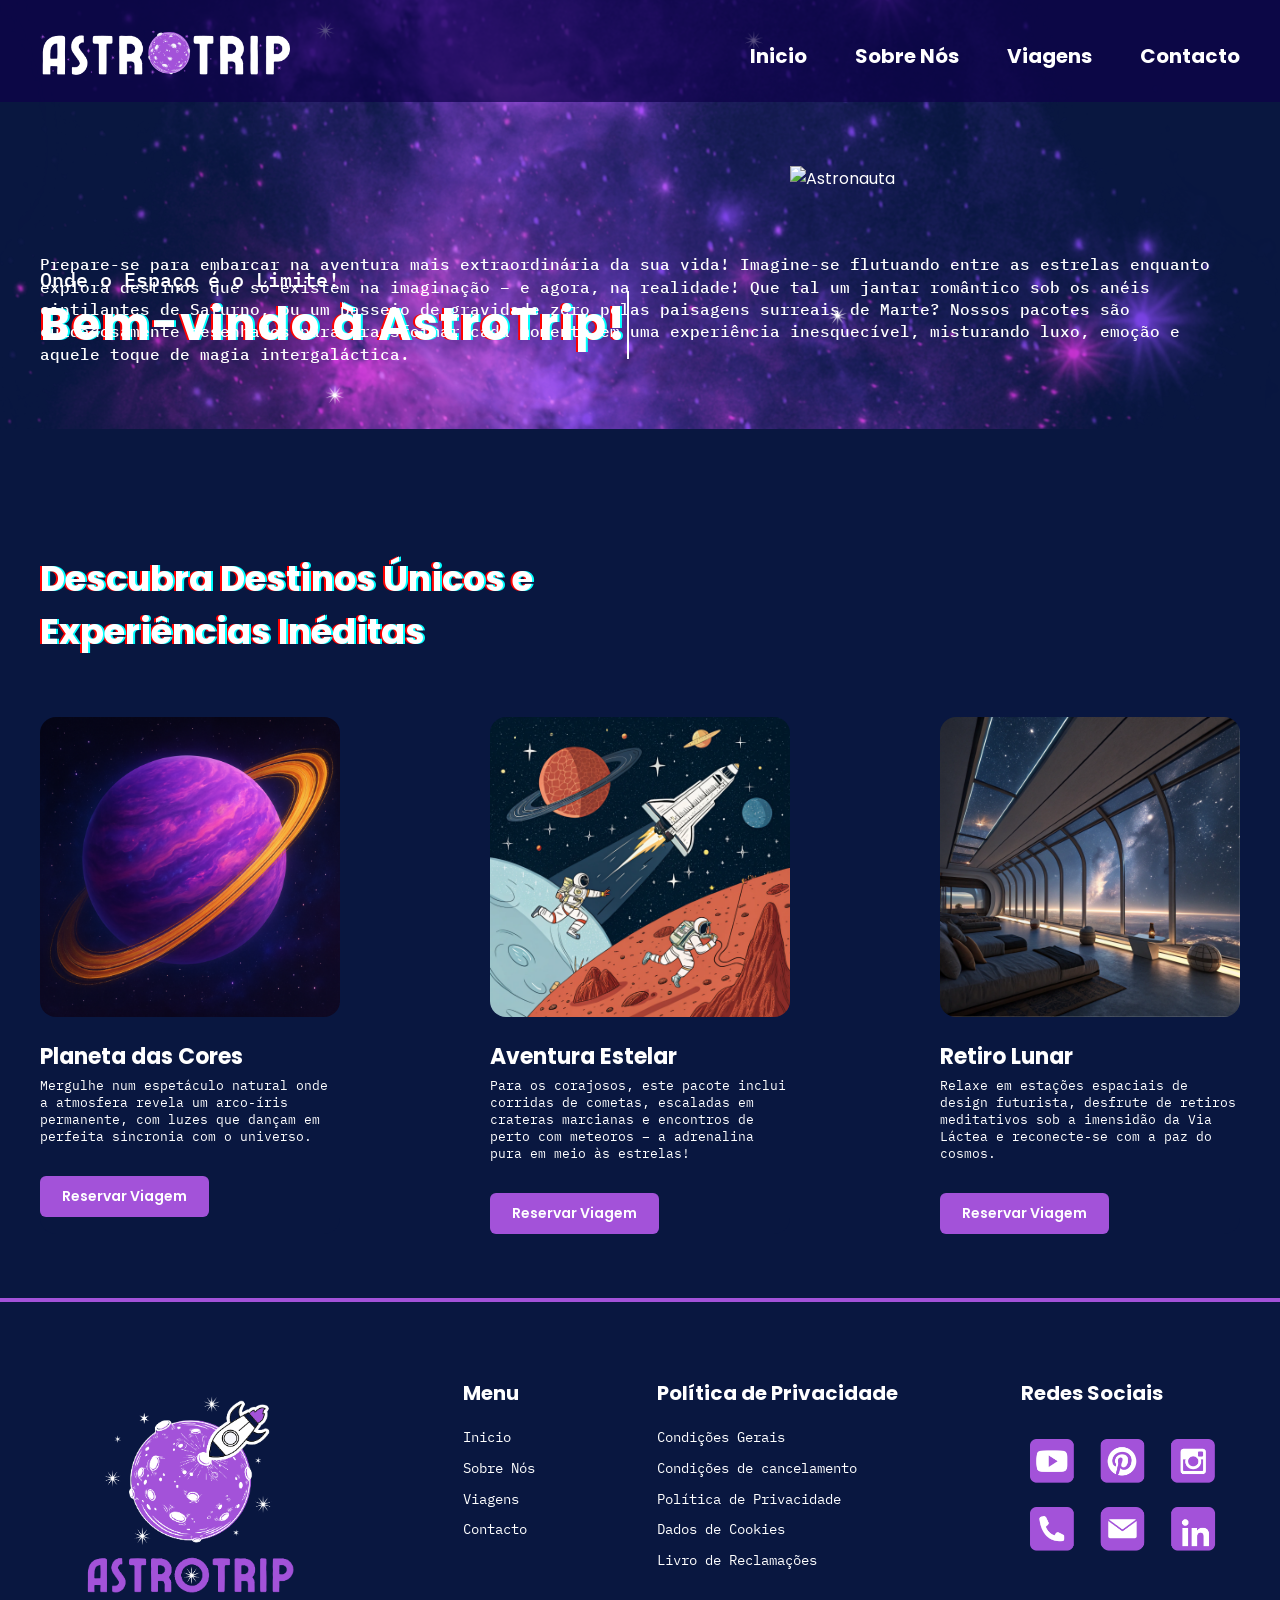
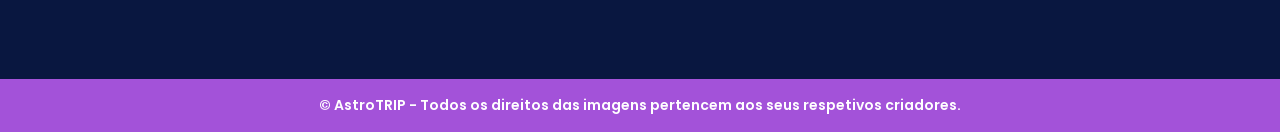
==== index.html @ b3aeba8a "AtroTrip - IEFP" ====
<!DOCTYPE html>
<html lang="pt">
<head>
  <meta charset="UTF-8">
  <meta name="viewport" content="width=device-width, initial-scale=1.0">
  <meta http-equiv="refresh" content="30">

  <meta name="description" content="Explore o universo com nossas viagens espaciais exclusivas. Jante sob os anéis de Saturno, flutue em Marte e viva experiências intergalácticas inesquecíveis!">
  <meta name="keywords" content="viagens espaciais, turismo espacial, exploração espacial, aventura intergaláctica, luxo no espaço, pacotes para Marte, jantar em Saturno">
  <meta name="author" content="AstroTrip">
  <meta name="robots" content="index, follow">

  <title>AstroTrip</title>
  <link rel="stylesheet" href="styles.css">
  <link href="https://fonts.googleapis.com/css2?family=IBM+Plex+Mono:wght@100;200;300;400;500;600;700&family=Poppins:wght@100;200;300;400;500;600;700;800;900&display=swap" rel="stylesheet">
  <link rel="icon" href="Imagens/" type="image/fa" >

</head>
<body>  
  <section class="background-fundo">
  <header>
    <section class="navegacao-inicio">
       <div>
      <a href="index.html" target="_self" rel="noopener noreferrer"><img class="logo" src="Imagens/Logo-Inicio.png" alt="AstroTrip"></div></a>
    <nav class="navegacao">
        <ul>
          <li><a href="index.html">Inicio</a></li>
          <li><a href="sobre-nos.html">Sobre Nós</a></li>
          <li><a href="viagens.html">Viagens</a></li>
          <li><a href="contactos.html">Contacto</a></li>
      </ul>
    </nav></section>
  </header>
    <section class="conteudo" id="sobre-nos">
      <div class="conteudo-texto">
        <p class="sub">Onde o Espaço é o Limite!</p>
        <h1 class="titulo">Bem-vindo à AstroTrip!</h1>
      </div>
      <img src="Imagens/astronauta.png" alt="Astronauta">
      <p class="texto1">Prepare-se para embarcar na aventura mais extraordinária da sua vida! Imagine-se flutuando entre as estrelas enquanto explora destinos que só existem na imaginação – e agora, na realidade! Que tal um jantar romântico sob os anéis cintilantes de Saturno, ou um passeio de gravidade zero pelas paisagens surreais de Marte? Nossos pacotes são cuidadosamente desenhados para transformar cada momento em uma experiência inesquecível, misturando luxo, emoção e aquele toque de magia intergaláctica.</p>
    </section>
</section>   
    <section class="seccao-viagens" id="viagens">
      <h2 class="titulo-viagens">Descubra Destinos Únicos e <br> Experiências Inéditas</h2>
      <div class="destinos">
        <div>
          <img src="Imagens/planetacores.png" alt="Planeta das Cores">
          <h3>Planeta das Cores</h3>
          <p>Mergulhe num espetáculo natural onde a atmosfera revela um arco-íris permanente, com luzes que dançam em perfeita sincronia com o universo.</p>
          <a href="viagens.html#planeta-das-cores"><button class="btn-personalizado">Reservar Viagem</button></a>        </div>
        <div>
          <img src="Imagens/Aventura Estelar.png" alt="Aventura Estelar">
          <h3>Aventura Estelar</h3>
          <p>Para os corajosos, este pacote inclui corridas de cometas, escaladas em crateras marcianas e encontros de perto com meteoros – a adrenalina pura em meio às estrelas!</p>
          <a href="viagens.html#aventura-estelar"><button class="btn-personalizado">Reservar Viagem</button></a>        </div>
        <div>
          <img src="Imagens/Retiro Lunar.png" alt="Retiro Lunar">
          <h3>Retiro Lunar</h3>
          <p>Relaxe em estações espaciais de design futurista, desfrute de retiros meditativos sob a imensidão da Via Láctea e reconecte-se com a paz do cosmos.</p>
          <a href="viagens.html#retiro-lunar"><button class="btn-personalizado">Reservar Viagem</button></a>
        </div>
      </div>
    </section>
    <div class="footer-copy-divider"></div>
  <footer id="contacto">
    <div class="footer-logo">  
      <a href="inicio.html"> <img src="Imagens/LOGO ASTROTRIP.png" alt="AstroTRIP"></a></div>
    <div class="footer-column">
      <h4>Menu</h4>
      <ul>
        <li><a href="index.html">Inicio</a></li>
        <li><a href="sobre-nos.html">Sobre Nós</a></li>
        <li><a href="viagens.html">Viagens</a></li>
        <li><a href="contactos.html">Contacto</a></li>
      </ul>
    </div>
    <div class="footer-column">
      <h4>Política de Privacidade</h4>
      <ul>
        <li><a href="#">Condições Gerais</a></li>
        <li><a href="#">Condições de cancelamento</a></li>
        <li><a href="#">Política de Privacidade</a></li>
        <li><a href="#">Dados de Cookies</a></li>
        <li><a href="#">Livro de Reclamações</a></li>
      </ul>
    </div>
    <div class="footer-column">
      <h4>Redes Sociais</h4>
      <div class="footer-social">
        <a href="#"><img class="icones" src="Imagens/icones.png" alt=""></a>
      </div>
    </div>
  </footer>

  <div class="footer-copy">
    © AstroTRIP - Todos os direitos das imagens pertencem aos seus respetivos criadores.  </div>
</body>
</html>
---- styles.css ----
body {
    margin: 0;
    font-family: 'Poppins', sans-serif;
    background-color: #091740;
    color: #fff;
    margin: 0 auto;
  }

  header {
    background-color: rgba(13, 1, 73, 0.7);
  }

  .header-roxo {
    background-color: #a352d984;
  }

  .header-sobre-nos {
    background-color: #091740;
  }

  .navegacao-inicio {
    padding-top: 30px;
    display: flex;
    justify-content: space-between;
    align-items: center;
    width: 100%;
    max-width: 1200px;
    margin: 0 auto;
    padding-bottom: 20px;
  }

  #viagens {
    padding-top: 30px;
    display: block;
    justify-content: space-between;
    align-items: center;
    width: 100%;
    max-width: 1200px;
    margin: 0 auto;
    padding: 4rem 2rem;
  }

  #contacto  { 
   max-width: 1200px;}
  
  .logo {
width: 250px;
  }

  .background-fundo{ 
    background-image: url(Imagens/estrelas2.png);
    width: 100%;
    background-size: cover;
background-position: center;
  }
  
  .navegacao {
    align-self: center;}
  
  .navegacao ul {
    list-style: none;
    display: flex;
    gap: 3rem;
    margin: 0;
    padding: 0;
  }
  
  .navegacao a {
    font-size: 20px;
    color: #fff;
    font-weight: bold;
    text-decoration: none;
  }

  .navegacao ul li a:hover {
    color: #a352d9;
    font-weight: bolder;
  }

  .titulo {
    text-shadow:
    2px 0 cyan,
   -2px 0 red;
    overflow: hidden;
    border-right: 2px solid #fff; 
    white-space: nowrap;
    margin: 0 auto;
    letter-spacing: 2px;
    animation: typing 3s steps(25, end), blink 0.75s step-end infinite;
    font-size: 48px;
    color: white;
    font-weight: bold;
    width: fit-content;
  }
  
  @keyframes typing {
    from { width: 0; }
    to { width: 100%; }
  }
  
  @keyframes blink {
    50% { border-color: transparent; }
  }
  

  .sub{
    font-size: 20px;
    line-height: 1.1;
    padding: 0px;
    margin: 0px;
    color: #fff;
    font-family: 'IBM Plex Mono', monospace;
    font-weight: 500;
  }
  
  .conteudo {
    max-width: 1200px;
    margin: 0 auto;
    background: url('bg-galaxia.jpg') no-repeat center center;
    background-size: cover;
    text-align: left;
    padding: 4rem 2rem;
    display: flex;
    align-items: center;
    justify-content: space-between;
    gap: 2rem;
    flex-wrap: wrap;
  }
  
  .conteudo-texto {
    display: flex;
    flex-direction: column;
    justify-content: flex-end;
    max-width: 600px;
  }
  
  .conteudo h1 {
    font-size: 45px;
    margin: 0px;
    font-weight: bold;
    color: white;
    margin-bottom: -180px !important;
  }

  .texto1{
    line-height: 1.4;
    padding-top: 30px;
    font-family: 'IBM Plex Mono', monospace;
    font-weight: 500;
    font-size: 16px;
    margin: 0px;
    color: white;
  }
  
  
  .conteudo img {
    margin-right: 150px;
    width: 300px;
    max-width: 100%;
  }
  
  .titulo-viagens {
    padding-top: 30px;
    padding-bottom: 30px;
    text-align: left;
    font-size: 35px;
    font-weight: bold;
    color: white;
    text-shadow:
    2px 0 cyan,
   -2px 0 red;
  }
  
  .destinos {
    display: flex;
    justify-content: space-between;
    gap: 7rem;
    padding: 0;
    flex-wrap: wrap;
  }

  .destinos-viagens {
    display: block;
    padding: 0;
  }
  
  .destinos div {
    background-color: #091740;
    padding: 20ps;
    border-radius: 1rem;
    text-align: left;
    max-width: 300px;
  }
  
  .destinos img {
    width: 100%;
    border-radius: 1rem;
    margin-bottom: 1rem;
    transition: box-shadow 0.3s ease;
  }

  .destinos img:hover {
    box-shadow:
    0 0 20px #a352d9,
   -20px 0 50px #a352d9,
    20px 0 50px #a352d9; 
  }
  
  .destinos h3 {
    padding: 0px;
    font-size: 22px;
    margin: 0px;
    color: white;
  }
  
  .destinos p {
    margin: 0px;
    padding: 0px;
    margin-top: 5px;
    font-family: 'IBM Plex Mono', monospace;
    font-size: 13px;
    line-height: 1.3;
    font-weight: 400;
    color: #ffffff;
  }
  
  footer {
    padding-top: 50px;
    display: flex;
    justify-content: space-between;
    align-items: flex-start;
    width: 100%;
    max-width: 1200px;
    margin: 0 auto;
    padding-bottom: 20px;
  }
  
  .footer-logo img{
    width: 300px;
  }
  
  .footer-column h4 {
    margin-bottom: 1rem;
    font-size: 20px;
    color: white;
  }
  
  .footer-column ul {
    font-family: 'IBM Plex Mono', monospace;
    font-size: 12px;
    line-height: 1.8;
    list-style: none;
    padding: 0;
    margin: 0;
  }

  
  .footer-column a {
    color: #fff;
    text-decoration: none;
    font-size: 0.9rem;
    display: block;
    margin: 0.3rem 0;
  }
  
  .footer-column a:hover {
    color: #a352d9;
    font-weight: bolder;
  }

  .footer-social {
    display: flex;
    flex-wrap: wrap;
    gap: 0.5rem;
  }
  
  .footer-social a {
    padding: 0.6rem;
    border-radius: 0.5rem;
  }
  
  .footer-copy {
    font-weight: 600;
    background-color: #a352d9 ;
    text-align: center;
    padding: 1rem;
    font-size: 14px;
  }

  .footer-copy-divider {
    background-color: #a352d9 ;
    padding: 2px;
  }
  
  .icones{
    width: 200px;
  }


  .galeria{
  display: grid;
  grid-template-columns: 1fr 2fr;
  gap: 50px;
  margin-bottom: 100px;
  }

  .galeria-inverso{
    display: grid;
    grid-template-columns: 2fr 1fr;
    gap: 50px;
    margin-bottom: 100px;
    }
  

  .img-viagens{
    height: auto;
    border-radius: 30px;
    width: 100%;
  }


  .img-viagens:hover{
    box-shadow:
    0 0 20px #a352d9,
   -20px 0 50px #a352d9,
    20px 0 50px #a352d9; 
  }


  .btn-personalizado {
    text-decoration: none;
    margin-top: 30px;
    font-weight: 600;
    font-family: 'Poppins', sans-serif;
    font-size: 14px;
    padding: 10px 22px;
    color: white;
    background-color: #a352d9;
    border: none;
    border-radius: 6px;
    cursor: pointer;
    transition: background-color 0.3s ease, box-shadow 0.3s ease;
  }

  .btn-personalizado:hover {
    background-color: #a352d9;
    box-shadow: 0 0 15px #a352d9;
  }


  .margin-botton{
    margin-bottom: 150px;
  }


  .descricao h3{
    font-family: 'IBM Plex Mono', monospace;
    font-size: 30px;
    line-height: 1.5;
    color: #fff;
    margin: 0px;
    text-shadow:
    2px 0 cyan,
   -2px 0 red;
  }

  .descricao p{
    margin: 0px;
    font-size: 14px;
    line-height: 1.5;
    color: #fff;
  }

  .descricao li{
    margin: 0px;
    font-size: 14px;
    line-height: 1.5;
    color: #fff;
  }

  .descricao ul{
    margin: 0px;
  }


  .titulo-roxo{
    color: #a352d9 !important;
  }


  video{
    margin-top: 30px;
  }

  video:hover{
    box-shadow: 0 0 25px 5px #c17fff;
  }


.text-shadow {
  text-shadow:
  2px 0 cyan,
 -2px 0 red;
}


.titulo-sobre-nos{
  font-family: 'IBM Plex Mono', monospace;
  font-size: 35px;
  font-weight: bold;
  color: white;
  text-shadow:
  2px 0 cyan,
 -2px 0 red;
}


.titulo-video{
  margin-top: 100px;
  margin-bottom: 0px ;
  font-family: 'IBM Plex Mono', monospace;
  font-size: 35px;
  font-weight: bold;
  color: white;
  text-shadow:
  2px 0 cyan,
 -2px 0 red;
}
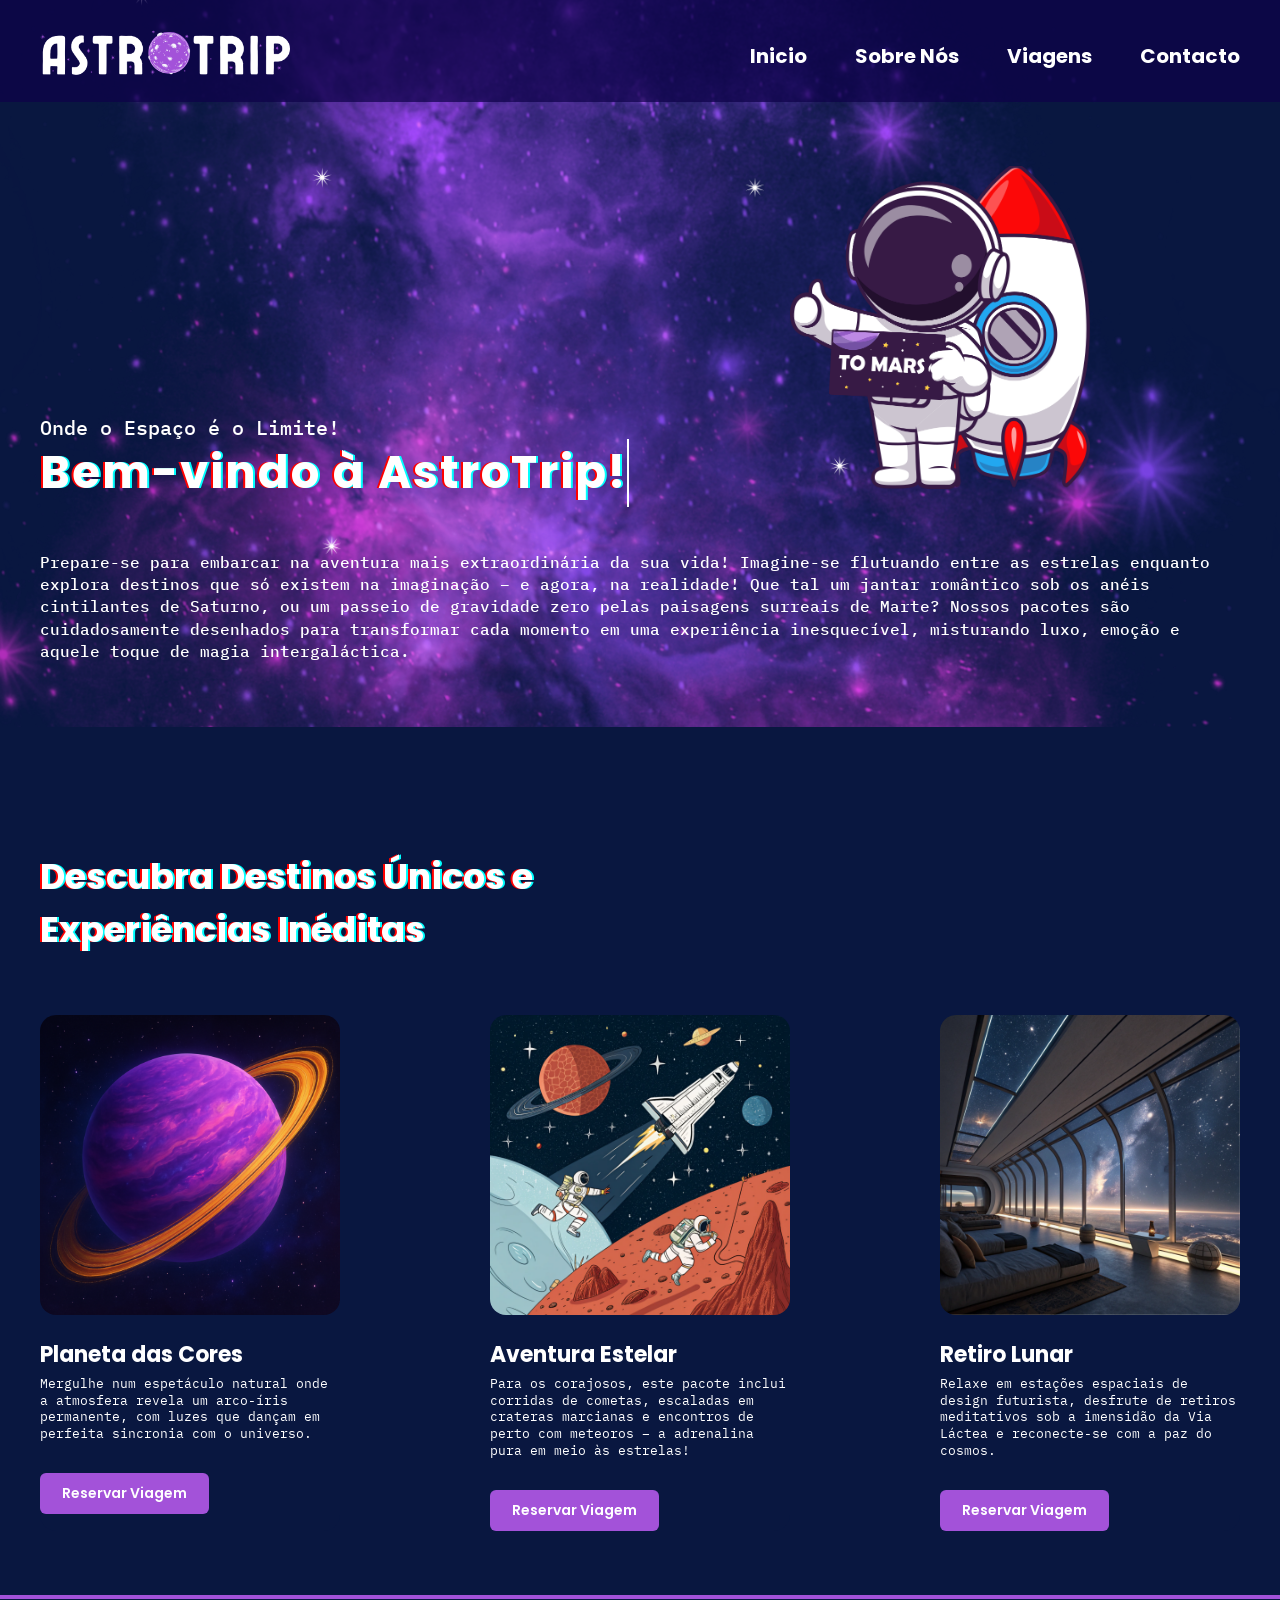
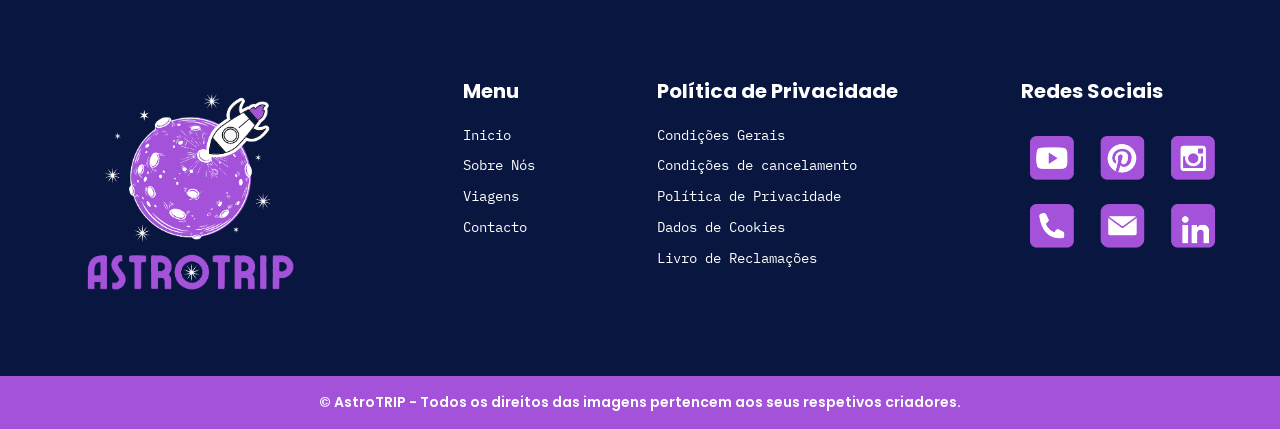
==== commit c151b1b6: "Update index.html" ====
--- a/index.html
+++ b/index.html
@@ -36,7 +36,7 @@
         <p class="sub">Onde o Espaço é o Limite!</p>
         <h1 class="titulo">Bem-vindo à AstroTrip!</h1>
       </div>
-      <img src="Imagens/astronauta.png" alt="Astronauta">
+      <img src="Imagens/Astronauta.png" alt="Astronauta">
       <p class="texto1">Prepare-se para embarcar na aventura mais extraordinária da sua vida! Imagine-se flutuando entre as estrelas enquanto explora destinos que só existem na imaginação – e agora, na realidade! Que tal um jantar romântico sob os anéis cintilantes de Saturno, ou um passeio de gravidade zero pelas paisagens surreais de Marte? Nossos pacotes são cuidadosamente desenhados para transformar cada momento em uma experiência inesquecível, misturando luxo, emoção e aquele toque de magia intergaláctica.</p>
     </section>
 </section>   
@@ -95,4 +95,4 @@
   <div class="footer-copy">
     © AstroTRIP - Todos os direitos das imagens pertencem aos seus respetivos criadores.  </div>
 </body>
-</html>+</html>
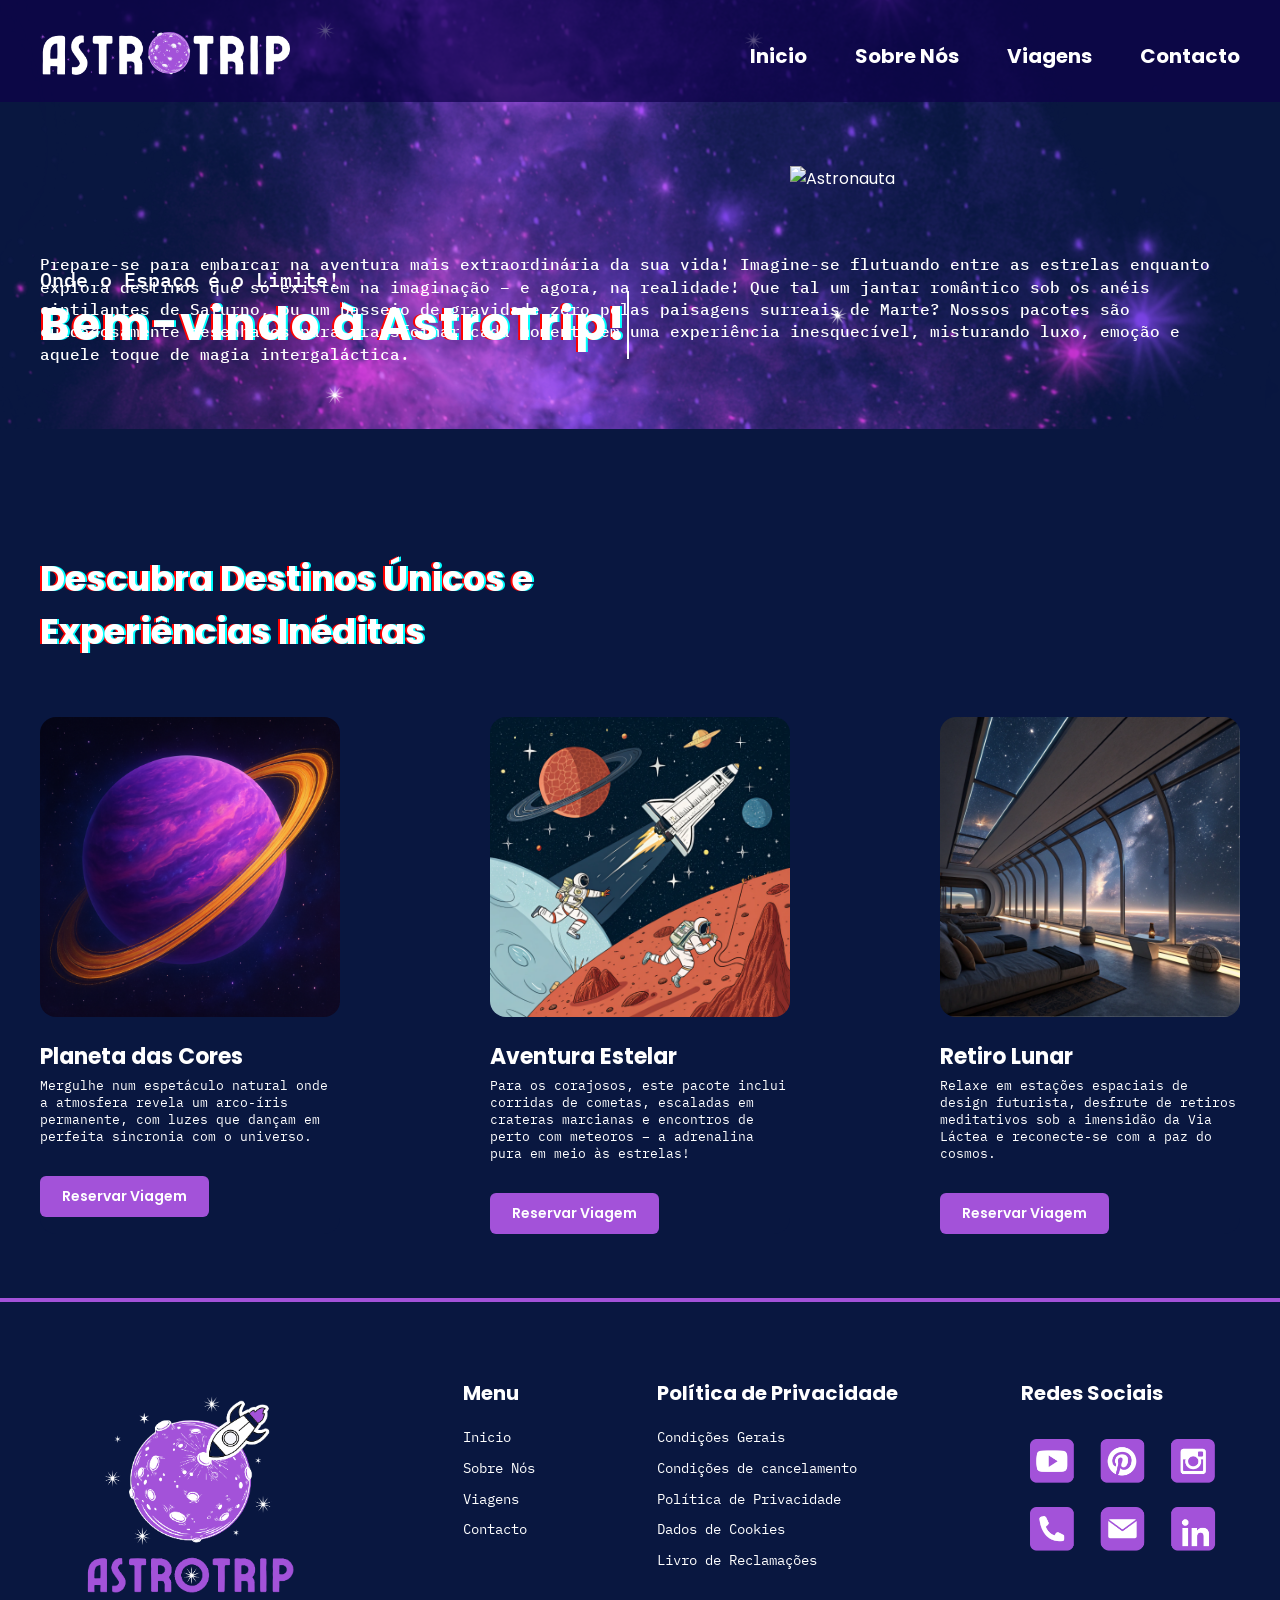
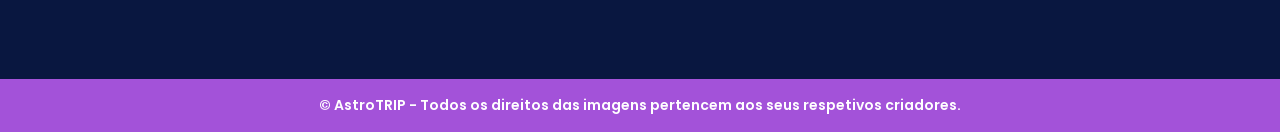
==== commit 93d5ded5: "Update index.html" ====
--- a/index.html
+++ b/index.html
@@ -36,7 +36,7 @@
         <p class="sub">Onde o Espaço é o Limite!</p>
         <h1 class="titulo">Bem-vindo à AstroTrip!</h1>
       </div>
-      <img src="Imagens/Astronauta.png" alt="Astronauta">
+      <img src="https://github.com/AtaliaLourenco/AstroTrip/blob/main/Imagens/Astronauta.png" alt="Astronauta">
       <p class="texto1">Prepare-se para embarcar na aventura mais extraordinária da sua vida! Imagine-se flutuando entre as estrelas enquanto explora destinos que só existem na imaginação – e agora, na realidade! Que tal um jantar romântico sob os anéis cintilantes de Saturno, ou um passeio de gravidade zero pelas paisagens surreais de Marte? Nossos pacotes são cuidadosamente desenhados para transformar cada momento em uma experiência inesquecível, misturando luxo, emoção e aquele toque de magia intergaláctica.</p>
     </section>
 </section>   
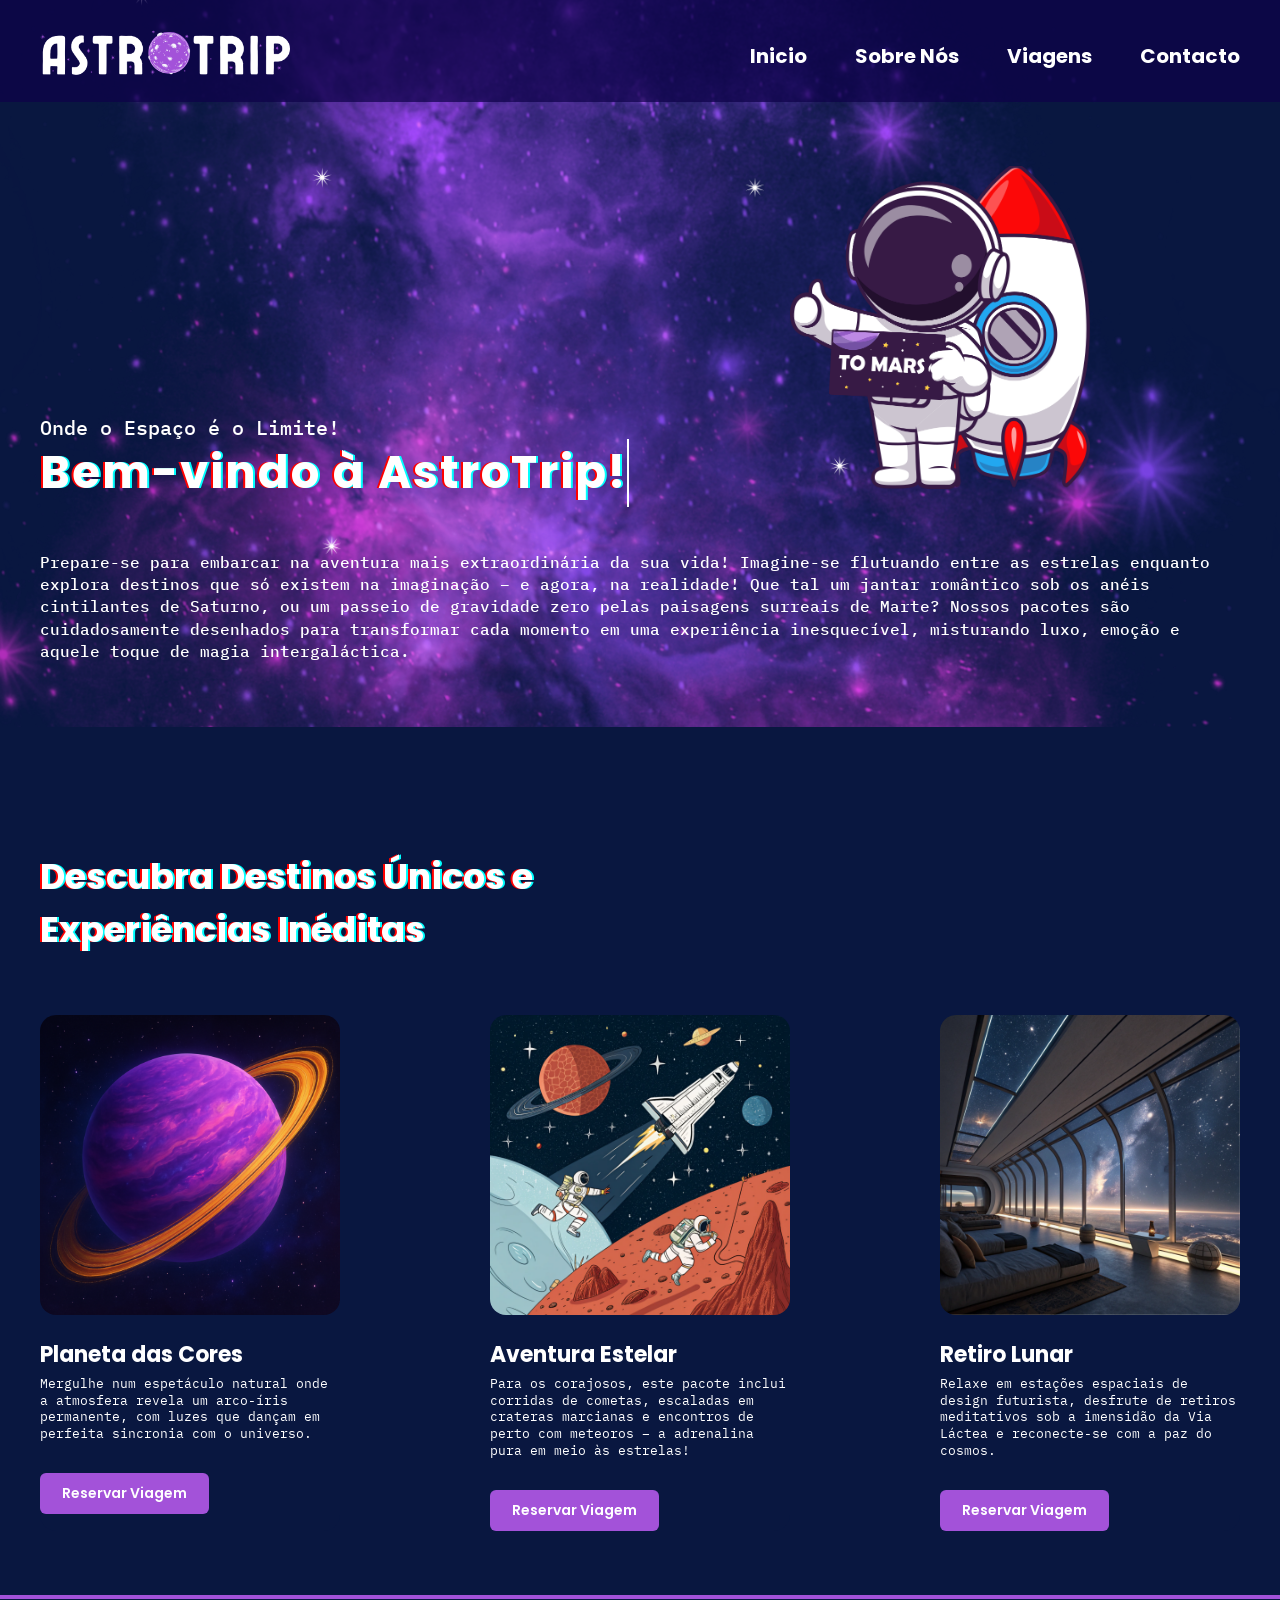
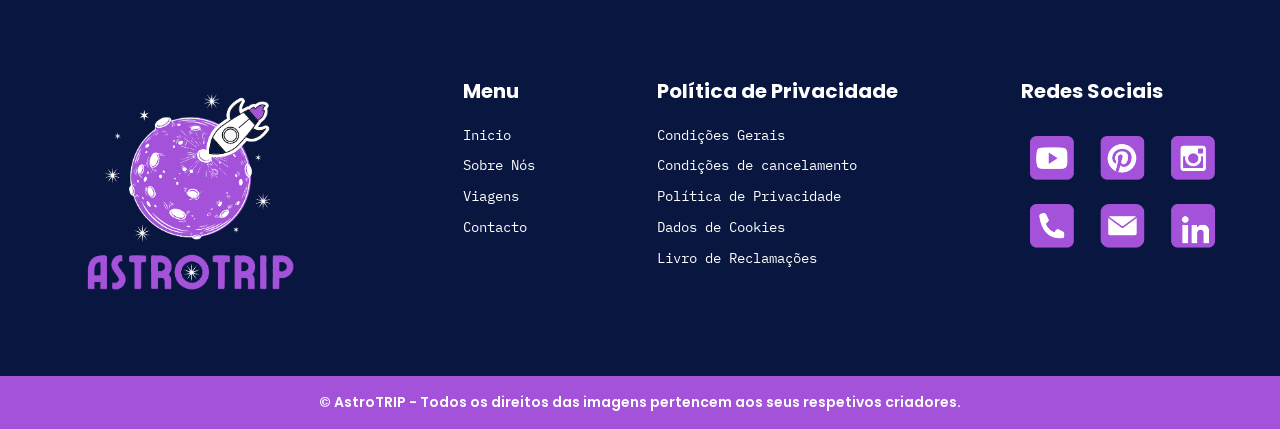
==== commit 2cc48ef9: "Update index.html" ====
--- a/index.html
+++ b/index.html
@@ -36,7 +36,7 @@
         <p class="sub">Onde o Espaço é o Limite!</p>
         <h1 class="titulo">Bem-vindo à AstroTrip!</h1>
       </div>
-      <img src="https://github.com/AtaliaLourenco/AstroTrip/blob/main/Imagens/Astronauta.png" alt="Astronauta">
+      <img src="Imagens/Astronauta.png" alt="Astronauta">
       <p class="texto1">Prepare-se para embarcar na aventura mais extraordinária da sua vida! Imagine-se flutuando entre as estrelas enquanto explora destinos que só existem na imaginação – e agora, na realidade! Que tal um jantar romântico sob os anéis cintilantes de Saturno, ou um passeio de gravidade zero pelas paisagens surreais de Marte? Nossos pacotes são cuidadosamente desenhados para transformar cada momento em uma experiência inesquecível, misturando luxo, emoção e aquele toque de magia intergaláctica.</p>
     </section>
 </section>   
